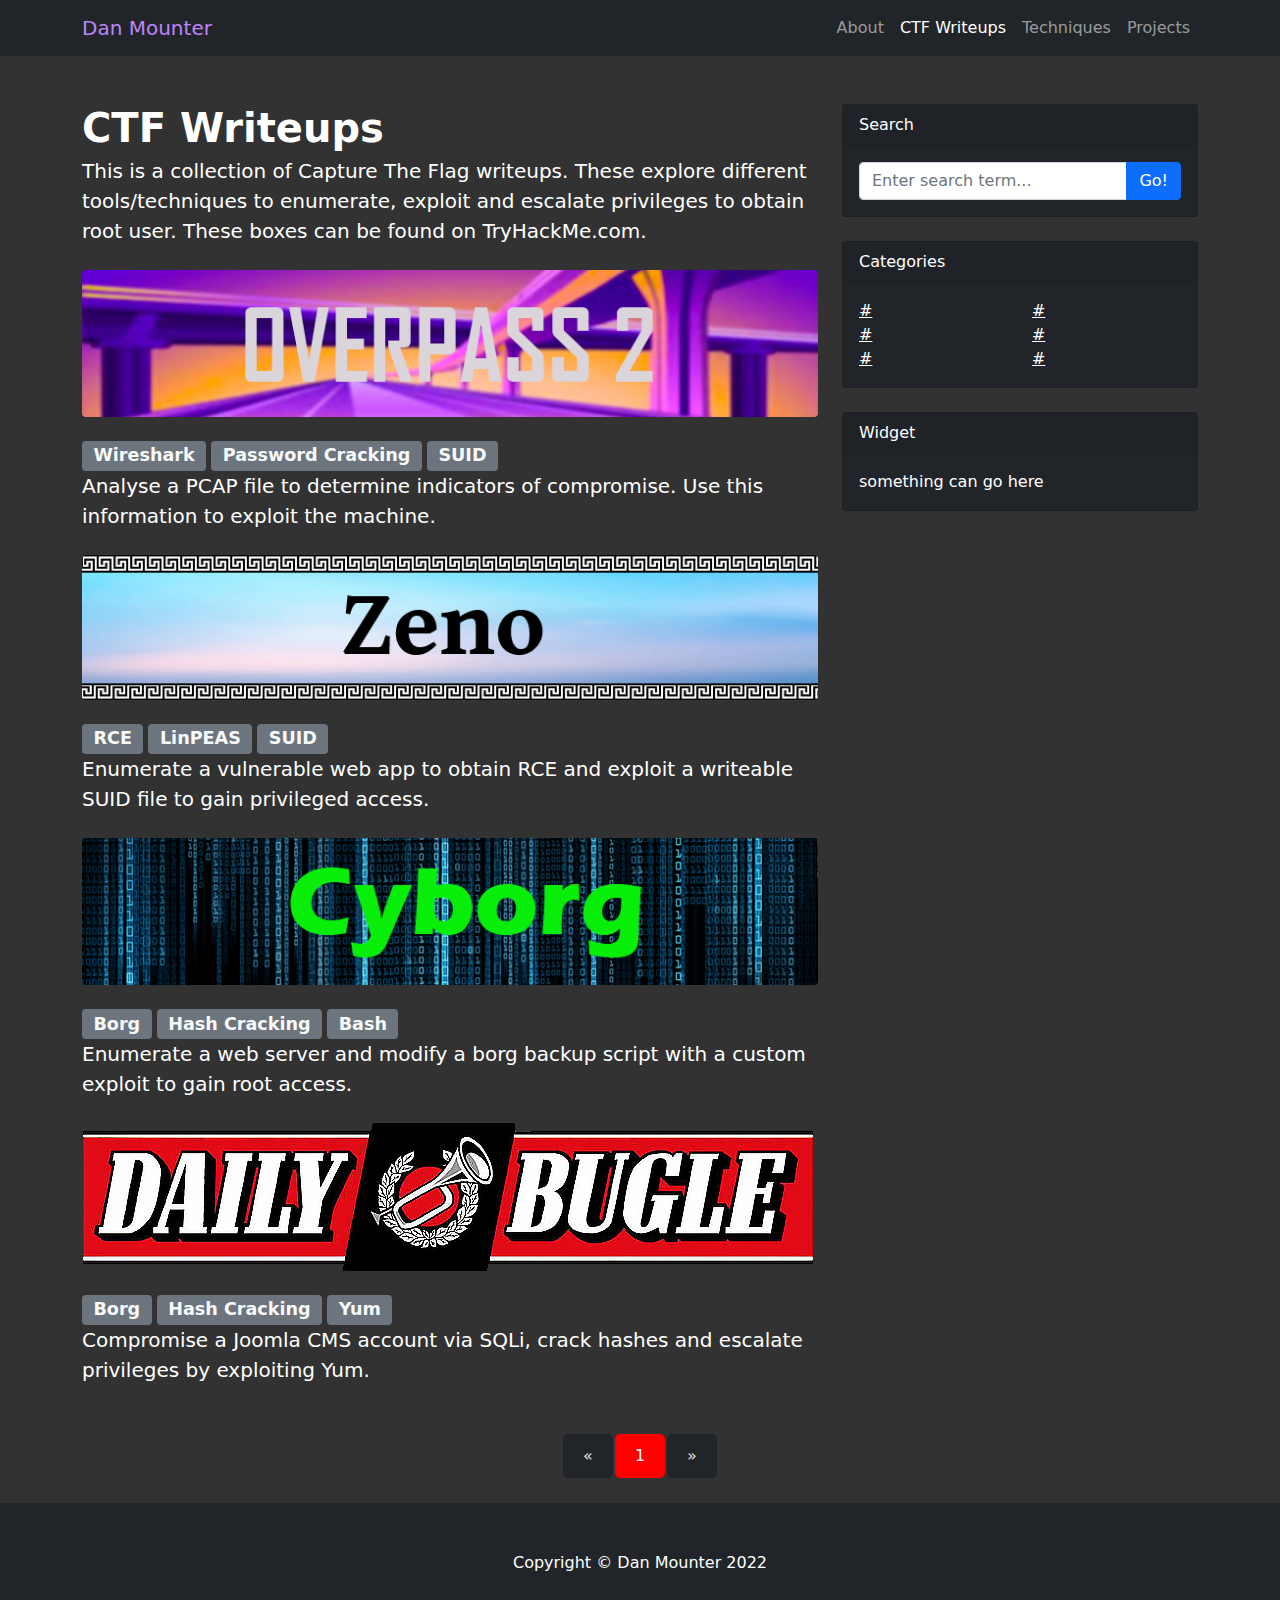
==== index.html @ 9b937cbf "version 0.7.3" ====
<!DOCTYPE html>
<html lang="en">
    <head>
        <meta charset="utf-8" />
        <meta name="viewport" content="width=device-width, initial-scale=1, shrink-to-fit=no" />
        <meta name="description" content="" />
        <meta name="author" content="" />
        <title>Dan Mounter</title>
        <!-- Favicon-->
        <link rel="icon" type="image/x-icon" href="/assets/images/favicon.png" />
        <!-- Core theme CSS (includes Bootstrap)-->
        <link href="css/styles.css" rel="stylesheet" />
    </head>
    <body>
        <!-- Responsive navbar-->
        <nav class="navbar navbar-expand-lg navbar-dark bg-dark">
            <div class="container">
                <a class="navbar-brand" href="/index.html" style="color: #BB86FC"> Dan Mounter</a>
                <button class="navbar-toggler" type="button" data-bs-toggle="collapse" data-bs-target="#navbarSupportedContent" aria-controls="navbarSupportedContent" aria-expanded="false" aria-label="Toggle navigation"><span class="navbar-toggler-icon"></span></button>
                <div class="collapse navbar-collapse" id="navbarSupportedContent">
                    <ul class="navbar-nav ms-auto mb-2 mb-lg-0">
                        <li class="nav-item"><a class="nav-link" href="about.html">About</a></li>
                        <li class="nav-item"><a class="nav-link active" aria-current="page" href="index.html">CTF Writeups</a></li>
                        <li class="nav-item"><a class="nav-link" href="#!">Techniques</a></li>
                        <li class="nav-item"><a class="nav-link" href="/projects.html">Projects</a></li>
                    </ul>
                </div>
            </div>
        </nav>
        <!-- Page content-->
        <div class="container mt-5">
            <div class="row">
                <div class="col-lg-8">
                    <!-- Post content-->
                    <article>
                        <!-- Post header-->
                        <header class="mb-4">
                            <!-- Post title-->
                            <h1 class="fw-bolder mb-1" style="color: white">CTF Writeups</h1>
                            <p class="fs-5 mb-4" style="color: white">This is a collection of Capture The Flag writeups. These explore different tools/techniques to enumerate, exploit and escalate privileges to obtain root user. These boxes can be found on TryHackMe.com.</p>

                        </header>

                        <!-- Post content-->
                        <section class="mb-5" style="color: white">


                        <!-- writeup-->
                      <a href="#">
                        <figure class="mb-4"><img class="img-fluid rounded" src="/assets/images/Banners/overpass2.png" href='#' alt="..." /></figure>
                            <!-- Post categories-->
                            <a class="badge bg-secondary text-decoration-none link-light" href="#!">Wireshark</a>
                            <a class="badge bg-secondary text-decoration-none link-light" href="#!">Password Cracking</a>
                            <a class="badge bg-secondary text-decoration-none link-light" href="#!">SUID</a>
                            <!-- short description-->
                            <p class="fs-5 mb-4">Analyse a PCAP file to determine indicators of compromise. Use this information to exploit the machine.</p></a>

                        <!-- writeup-->
                        <a href="/writeups/zeno.html">
                        <figure class="mb-4"><img class="img-fluid rounded" src="/assets/images/Banners/Zeno.png" alt="..." /></figure>
                            <!-- Post categories-->
                            <a class="badge bg-secondary text-decoration-none link-light" href="#!">RCE</a>
                            <a class="badge bg-secondary text-decoration-none link-light" href="#!">LinPEAS</a>
                            <a class="badge bg-secondary text-decoration-none link-light" href="#!">SUID</a>
                            <!-- short description-->
                            <p class="fs-5 mb-4">Enumerate a vulnerable web app to obtain RCE and exploit a writeable SUID file to gain privileged access.</p></a>

                        <!-- writeup-->
                        <a href="#">
                        <figure class="mb-4"><img class="img-fluid rounded" src="/assets/images/Banners/cyborg.png" alt="..." /></figure>
                            <!-- Post categories-->
                            <a class="badge bg-secondary text-decoration-none link-light" href="#!">Borg</a>
                            <a class="badge bg-secondary text-decoration-none link-light" href="#!">Hash Cracking</a>
                            <a class="badge bg-secondary text-decoration-none link-light" href="#!">Bash</a>
                            <!-- short description-->
                            <p class="fs-5 mb-4">Enumerate a web server and modify a borg backup script with a custom exploit to gain root access.</p></a>

                        <!-- writeup-->
                        <a href="/writeups/dailybugle.html">
                        <figure class="mb-4"><img class="img-fluid rounded" src="/assets/images/Banners/daily%20bugle.png" alt="..." /></figure>
                            <!-- Post categories-->
                            <a class="badge bg-secondary text-decoration-none link-light" href="#!">Borg</a>
                            <a class="badge bg-secondary text-decoration-none link-light" href="#!">Hash Cracking</a>
                            <a class="badge bg-secondary text-decoration-none link-light" href="#!">Yum</a>
                            <!-- short description-->
                            <p class="fs-5 mb-4">Compromise a Joomla CMS account via SQLi, crack hashes and escalate privileges by exploiting Yum.</p></a>



                        </section>
                    </article>

                </div>
                <!-- Side widgets-->
                <div class="col-lg-4">
                    <!-- Search widget-->
                    <div class="card mb-4" style="background-color: #212529">
                        <div class="card-header" style="color: white">Search</div>
                        <div class="card-body">
                            <div class="input-group">
                                <input class="form-control" type="text" placeholder="Enter search term..." aria-label="Enter search term..." aria-describedby="button-search" />
                                <button class="btn btn-primary" id="button-search" type="button">Go!</button>
                            </div>
                        </div>
                    </div>
                    <!-- Categories widget-->
                    <div class="card mb-4" style="background-color: #212529">
                        <div class="card-header" style="color: white">Categories</div>
                        <div class="card-body">
                            <div class="row">
                                <div class="col-sm-6">
                                    <ul class="list-unstyled mb-0">
                                        <li><a href="#!">#</a></li>
                                        <li><a href="#!">#</a></li>
                                        <li><a href="#!">#</a></li>
                                    </ul>
                                </div>
                                <div class="col-sm-6" style="background-color: #212529">
                                    <ul class="list-unstyled mb-0">
                                        <li><a href="#!">#</a></li>
                                        <li><a href="#!">#</a></li>
                                        <li><a href="#!">#</a></li>
                                    </ul>
                                </div>
                            </div>
                        </div>
                    </div>
                    <!-- Side widget-->
                    <div class="card mb-4" style="background-color: #212529">
                        <div class="card-header" style="color: white">Widget</div>
                        <div class="card-body" style="color: white">something can go here</div>
                    </div>
                </div>
            </div>
        </div>
            <div class="col-lg-12" >
        <!-- paignation -->
        <ul class="pagination pagination-lg">
          <li><a href="index.html">«</a></li>
          <li><a class="active" href="index.html">1</a></li>
          <!-- <li><a href="#">2</a></li>
          <li><a href="#">3</a></li>
          <li><a href="#">4</a></li>
            <li><a href="#">5</a></li>
            <li><a href="#">6</a></li> -->
          <li><a href="#">»</a></li>
        </ul>
      </div> <br>
        <!-- Footer-->
        <footer class="py-5 bg-dark">
            <div class="container"><p class="m-0 text-center text-white">Copyright &copy; Dan Mounter 2022</p></div>
        </footer>
        <!-- Bootstrap core JS-->
        <script src="https://cdn.jsdelivr.net/npm/bootstrap@5.1.3/dist/js/bootstrap.bundle.min.js"></script>
        <!-- Core theme JS-->
        <script src="js/scripts.js"></script>
    </body>
</html>
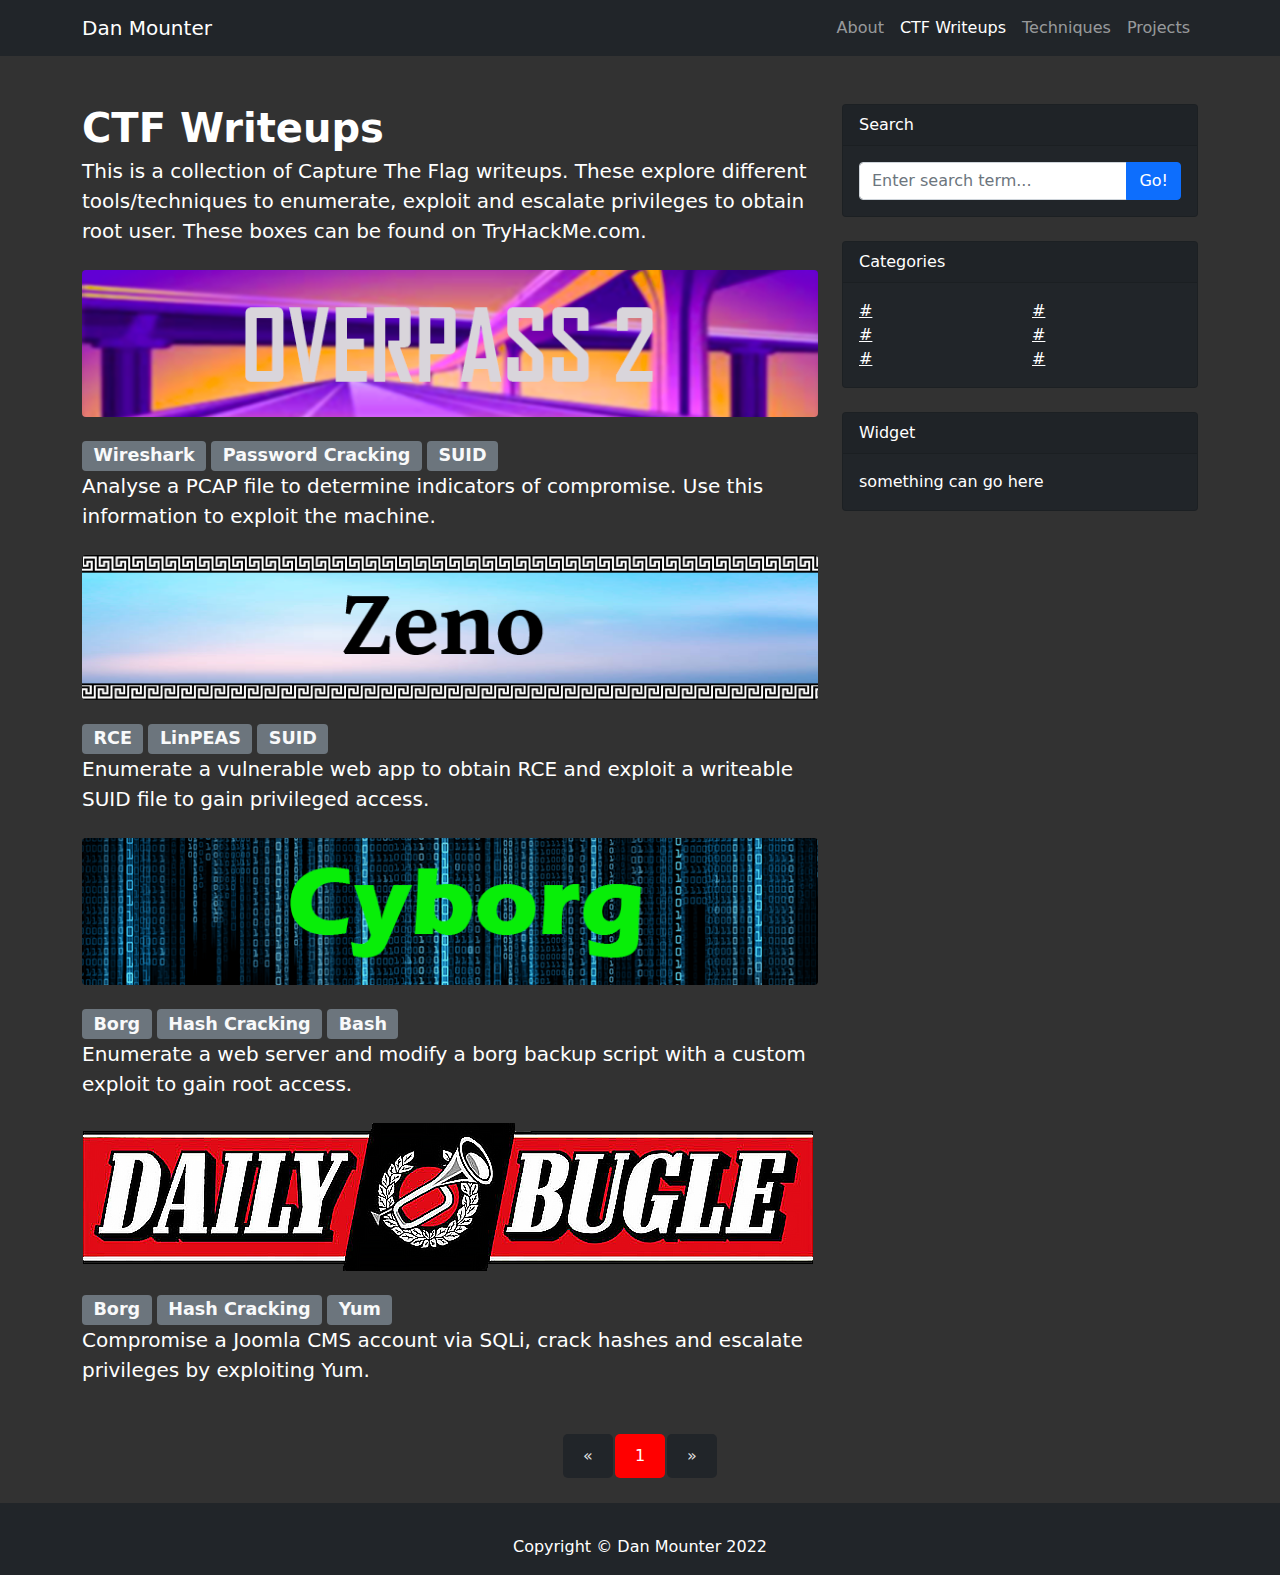
==== commit bd3dcbb1: "version 0.8" ====
--- a/index.html
+++ b/index.html
@@ -15,7 +15,7 @@
         <!-- Responsive navbar-->
         <nav class="navbar navbar-expand-lg navbar-dark bg-dark">
             <div class="container">
-                <a class="navbar-brand" href="/index.html" style="color: #BB86FC"> Dan Mounter</a>
+                <a class="navbar-brand" href="/index.html"> Dan Mounter</a>
                 <button class="navbar-toggler" type="button" data-bs-toggle="collapse" data-bs-target="#navbarSupportedContent" aria-controls="navbarSupportedContent" aria-expanded="false" aria-label="Toggle navigation"><span class="navbar-toggler-icon"></span></button>
                 <div class="collapse navbar-collapse" id="navbarSupportedContent">
                     <ul class="navbar-nav ms-auto mb-2 mb-lg-0">
@@ -46,7 +46,7 @@
 
 
                         <!-- writeup-->
-                      <a href="#">
+                      <a href="/writeups/overpass2.html">
                         <figure class="mb-4"><img class="img-fluid rounded" src="/assets/images/Banners/overpass2.png" href='#' alt="..." /></figure>
                             <!-- Post categories-->
                             <a class="badge bg-secondary text-decoration-none link-light" href="#!">Wireshark</a>
@@ -147,7 +147,7 @@
         </ul>
       </div> <br>
         <!-- Footer-->
-        <footer class="py-5 bg-dark">
+        <footer class="py-5 bg-dark static-bottom">
             <div class="container"><p class="m-0 text-center text-white">Copyright &copy; Dan Mounter 2022</p></div>
         </footer>
         <!-- Bootstrap core JS-->
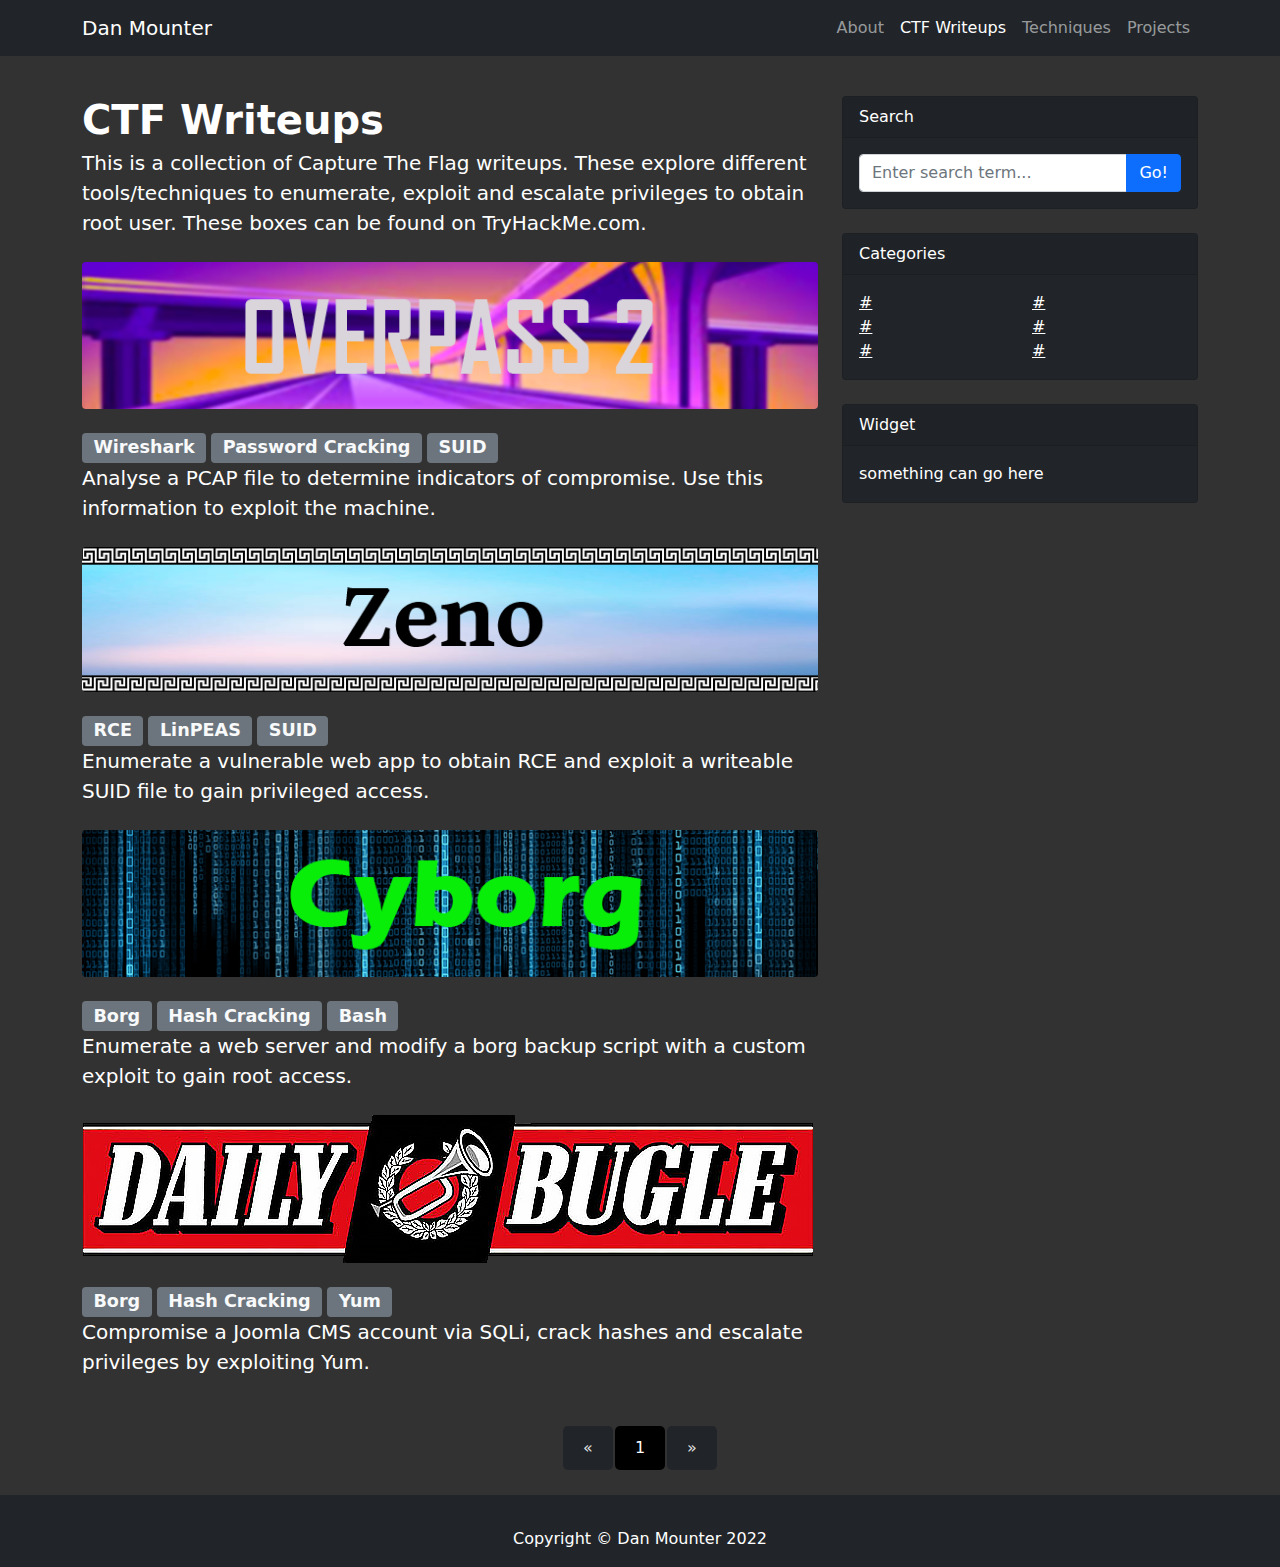
==== commit 973b1c9c: "version 0.8.1" ====
--- a/index.html
+++ b/index.html
@@ -13,7 +13,7 @@
     </head>
     <body>
         <!-- Responsive navbar-->
-        <nav class="navbar navbar-expand-lg navbar-dark bg-dark">
+        <nav class="navbar navbar-expand-lg navbar-dark bg-dark fixed-top">
             <div class="container">
                 <a class="navbar-brand" href="/index.html"> Dan Mounter</a>
                 <button class="navbar-toggler" type="button" data-bs-toggle="collapse" data-bs-target="#navbarSupportedContent" aria-controls="navbarSupportedContent" aria-expanded="false" aria-label="Toggle navigation"><span class="navbar-toggler-icon"></span></button>
@@ -33,6 +33,8 @@
                 <div class="col-lg-8">
                     <!-- Post content-->
                     <article>
+                      <br>
+                      <br>
                         <!-- Post header-->
                         <header class="mb-4">
                             <!-- Post title-->
@@ -66,7 +68,7 @@
                             <p class="fs-5 mb-4">Enumerate a vulnerable web app to obtain RCE and exploit a writeable SUID file to gain privileged access.</p></a>
 
                         <!-- writeup-->
-                        <a href="#">
+                        <a href="/writeups/cyborg.html">
                         <figure class="mb-4"><img class="img-fluid rounded" src="/assets/images/Banners/cyborg.png" alt="..." /></figure>
                             <!-- Post categories-->
                             <a class="badge bg-secondary text-decoration-none link-light" href="#!">Borg</a>
@@ -93,6 +95,8 @@
                 </div>
                 <!-- Side widgets-->
                 <div class="col-lg-4">
+                  <br>
+                  <br>
                     <!-- Search widget-->
                     <div class="card mb-4" style="background-color: #212529">
                         <div class="card-header" style="color: white">Search</div>
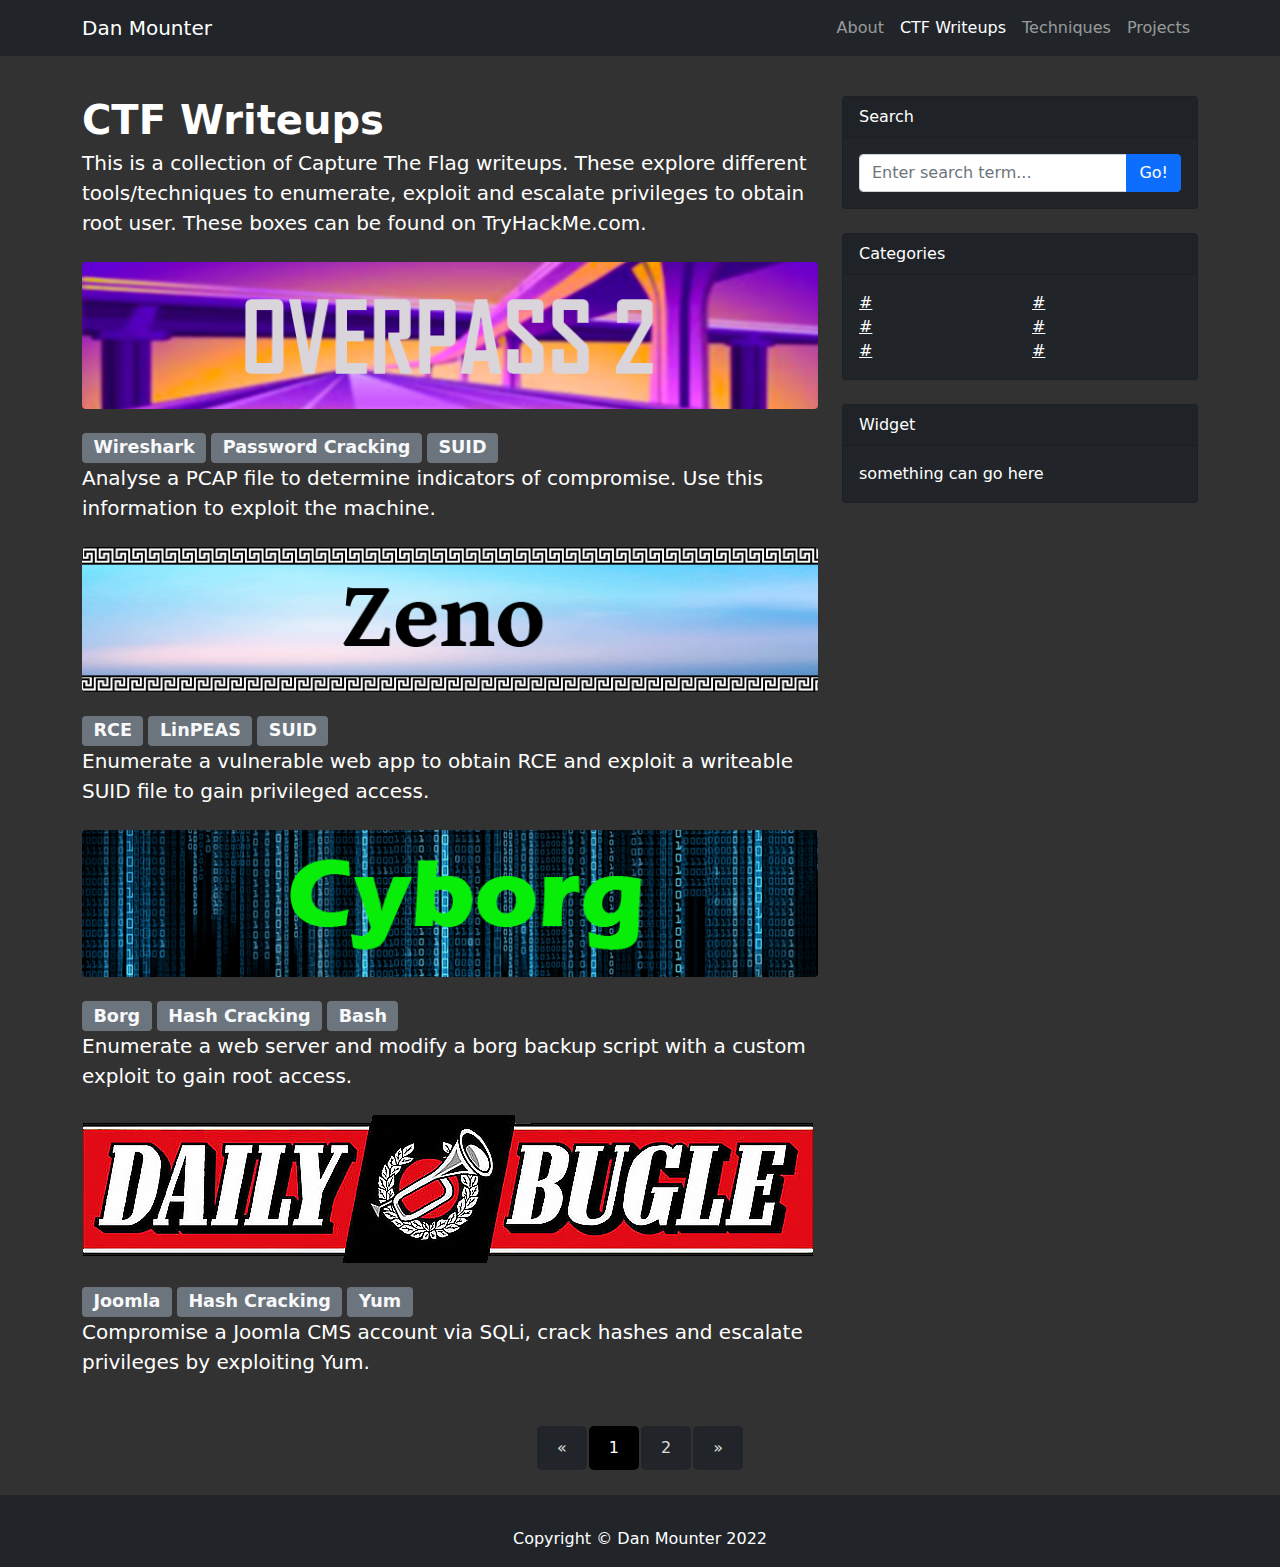
==== commit 6b310434: "version 1.1" ====
--- a/index.html
+++ b/index.html
@@ -21,7 +21,7 @@
                     <ul class="navbar-nav ms-auto mb-2 mb-lg-0">
                         <li class="nav-item"><a class="nav-link" href="about.html">About</a></li>
                         <li class="nav-item"><a class="nav-link active" aria-current="page" href="index.html">CTF Writeups</a></li>
-                        <li class="nav-item"><a class="nav-link" href="#!">Techniques</a></li>
+                        <li class="nav-item"><a class="nav-link" href="/techniques.html">Techniques</a></li>
                         <li class="nav-item"><a class="nav-link" href="/projects.html">Projects</a></li>
                     </ul>
                 </div>
@@ -51,9 +51,9 @@
                       <a href="/writeups/overpass2.html">
                         <figure class="mb-4"><img class="img-fluid rounded" src="/assets/images/Banners/overpass2.png" href='#' alt="..." /></figure>
                             <!-- Post categories-->
-                            <a class="badge bg-secondary text-decoration-none link-light" href="#!">Wireshark</a>
-                            <a class="badge bg-secondary text-decoration-none link-light" href="#!">Password Cracking</a>
-                            <a class="badge bg-secondary text-decoration-none link-light" href="#!">SUID</a>
+                            <a class="badge bg-secondary text-decoration-none link-light">Wireshark</a>
+                            <a class="badge bg-secondary text-decoration-none link-light">Password Cracking</a>
+                            <a class="badge bg-secondary text-decoration-none link-light">SUID</a>
                             <!-- short description-->
                             <p class="fs-5 mb-4">Analyse a PCAP file to determine indicators of compromise. Use this information to exploit the machine.</p></a>
 
@@ -61,9 +61,9 @@
                         <a href="/writeups/zeno.html">
                         <figure class="mb-4"><img class="img-fluid rounded" src="/assets/images/Banners/Zeno.png" alt="..." /></figure>
                             <!-- Post categories-->
-                            <a class="badge bg-secondary text-decoration-none link-light" href="#!">RCE</a>
-                            <a class="badge bg-secondary text-decoration-none link-light" href="#!">LinPEAS</a>
-                            <a class="badge bg-secondary text-decoration-none link-light" href="#!">SUID</a>
+                            <a class="badge bg-secondary text-decoration-none link-light">RCE</a>
+                            <a class="badge bg-secondary text-decoration-none link-light">LinPEAS</a>
+                            <a class="badge bg-secondary text-decoration-none link-light">SUID</a>
                             <!-- short description-->
                             <p class="fs-5 mb-4">Enumerate a vulnerable web app to obtain RCE and exploit a writeable SUID file to gain privileged access.</p></a>
 
@@ -71,9 +71,9 @@
                         <a href="/writeups/cyborg.html">
                         <figure class="mb-4"><img class="img-fluid rounded" src="/assets/images/Banners/cyborg.png" alt="..." /></figure>
                             <!-- Post categories-->
-                            <a class="badge bg-secondary text-decoration-none link-light" href="#!">Borg</a>
-                            <a class="badge bg-secondary text-decoration-none link-light" href="#!">Hash Cracking</a>
-                            <a class="badge bg-secondary text-decoration-none link-light" href="#!">Bash</a>
+                            <a class="badge bg-secondary text-decoration-none link-light">Borg</a>
+                            <a class="badge bg-secondary text-decoration-none link-light">Hash Cracking</a>
+                            <a class="badge bg-secondary text-decoration-none link-light">Bash</a>
                             <!-- short description-->
                             <p class="fs-5 mb-4">Enumerate a web server and modify a borg backup script with a custom exploit to gain root access.</p></a>
 
@@ -81,9 +81,9 @@
                         <a href="/writeups/dailybugle.html">
                         <figure class="mb-4"><img class="img-fluid rounded" src="/assets/images/Banners/daily%20bugle.png" alt="..." /></figure>
                             <!-- Post categories-->
-                            <a class="badge bg-secondary text-decoration-none link-light" href="#!">Borg</a>
-                            <a class="badge bg-secondary text-decoration-none link-light" href="#!">Hash Cracking</a>
-                            <a class="badge bg-secondary text-decoration-none link-light" href="#!">Yum</a>
+                            <a class="badge bg-secondary text-decoration-none link-light">Joomla</a>
+                            <a class="badge bg-secondary text-decoration-none link-light">Hash Cracking</a>
+                            <a class="badge bg-secondary text-decoration-none link-light">Yum</a>
                             <!-- short description-->
                             <p class="fs-5 mb-4">Compromise a Joomla CMS account via SQLi, crack hashes and escalate privileges by exploiting Yum.</p></a>
 
@@ -133,6 +133,9 @@
                     <div class="card mb-4" style="background-color: #212529">
                         <div class="card-header" style="color: white">Widget</div>
                         <div class="card-body" style="color: white">something can go here</div>
+
+
+
                     </div>
                 </div>
             </div>
@@ -142,8 +145,8 @@
         <ul class="pagination pagination-lg">
           <li><a href="index.html">«</a></li>
           <li><a class="active" href="index.html">1</a></li>
-          <!-- <li><a href="#">2</a></li>
-          <li><a href="#">3</a></li>
+          <li><a href="index2.html">2</a></li>
+          <!--<li><a href="#">3</a></li>
           <li><a href="#">4</a></li>
             <li><a href="#">5</a></li>
             <li><a href="#">6</a></li> -->
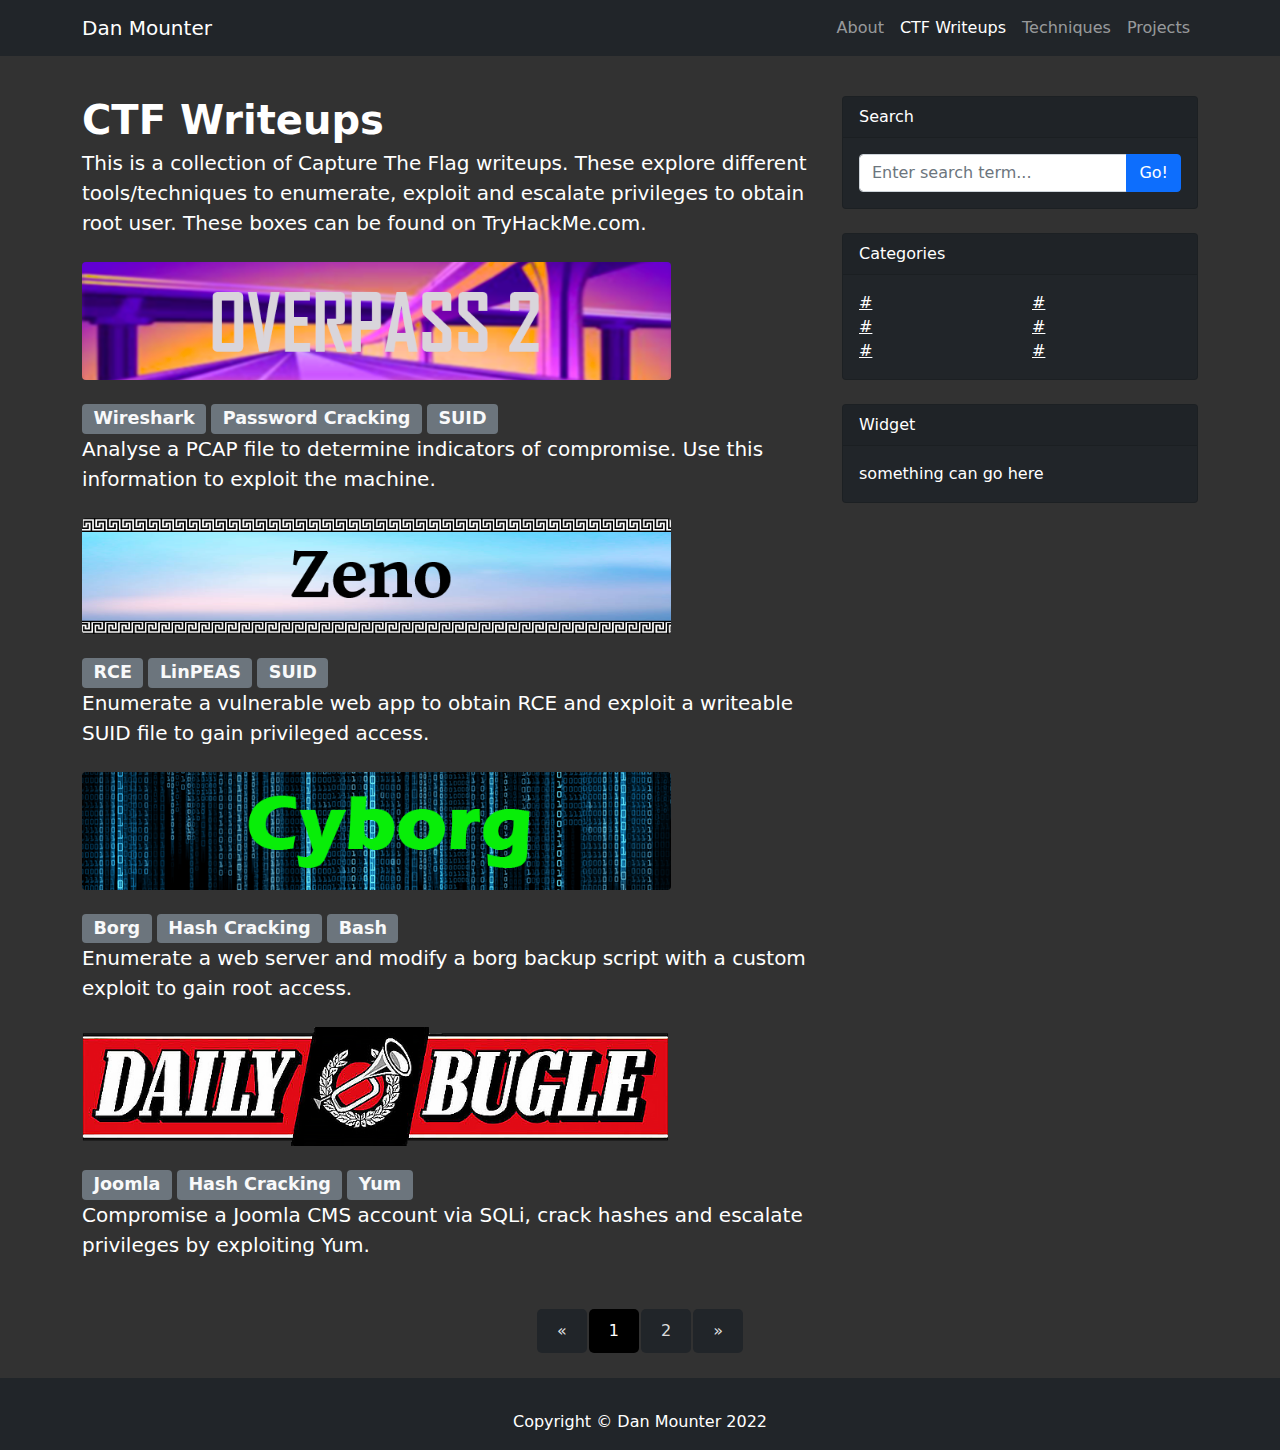
==== commit b75d14ed: "version 1.1" ====
--- a/index.html
+++ b/index.html
@@ -48,8 +48,8 @@
 
 
                         <!-- writeup-->
-                      <a href="/writeups/overpass2.html">
-                        <figure class="mb-4"><img class="img-fluid rounded" src="/assets/images/Banners/overpass2.png" href='#' alt="..." /></figure>
+                        <a href="/writeups/zeno.html">
+                        <figure class="mb-4"><img class="img-fluid rounded" src="/assets/images/Banners/overpass2.png" alt="..." /></figure>
                             <!-- Post categories-->
                             <a class="badge bg-secondary text-decoration-none link-light">Wireshark</a>
                             <a class="badge bg-secondary text-decoration-none link-light">Password Cracking</a>
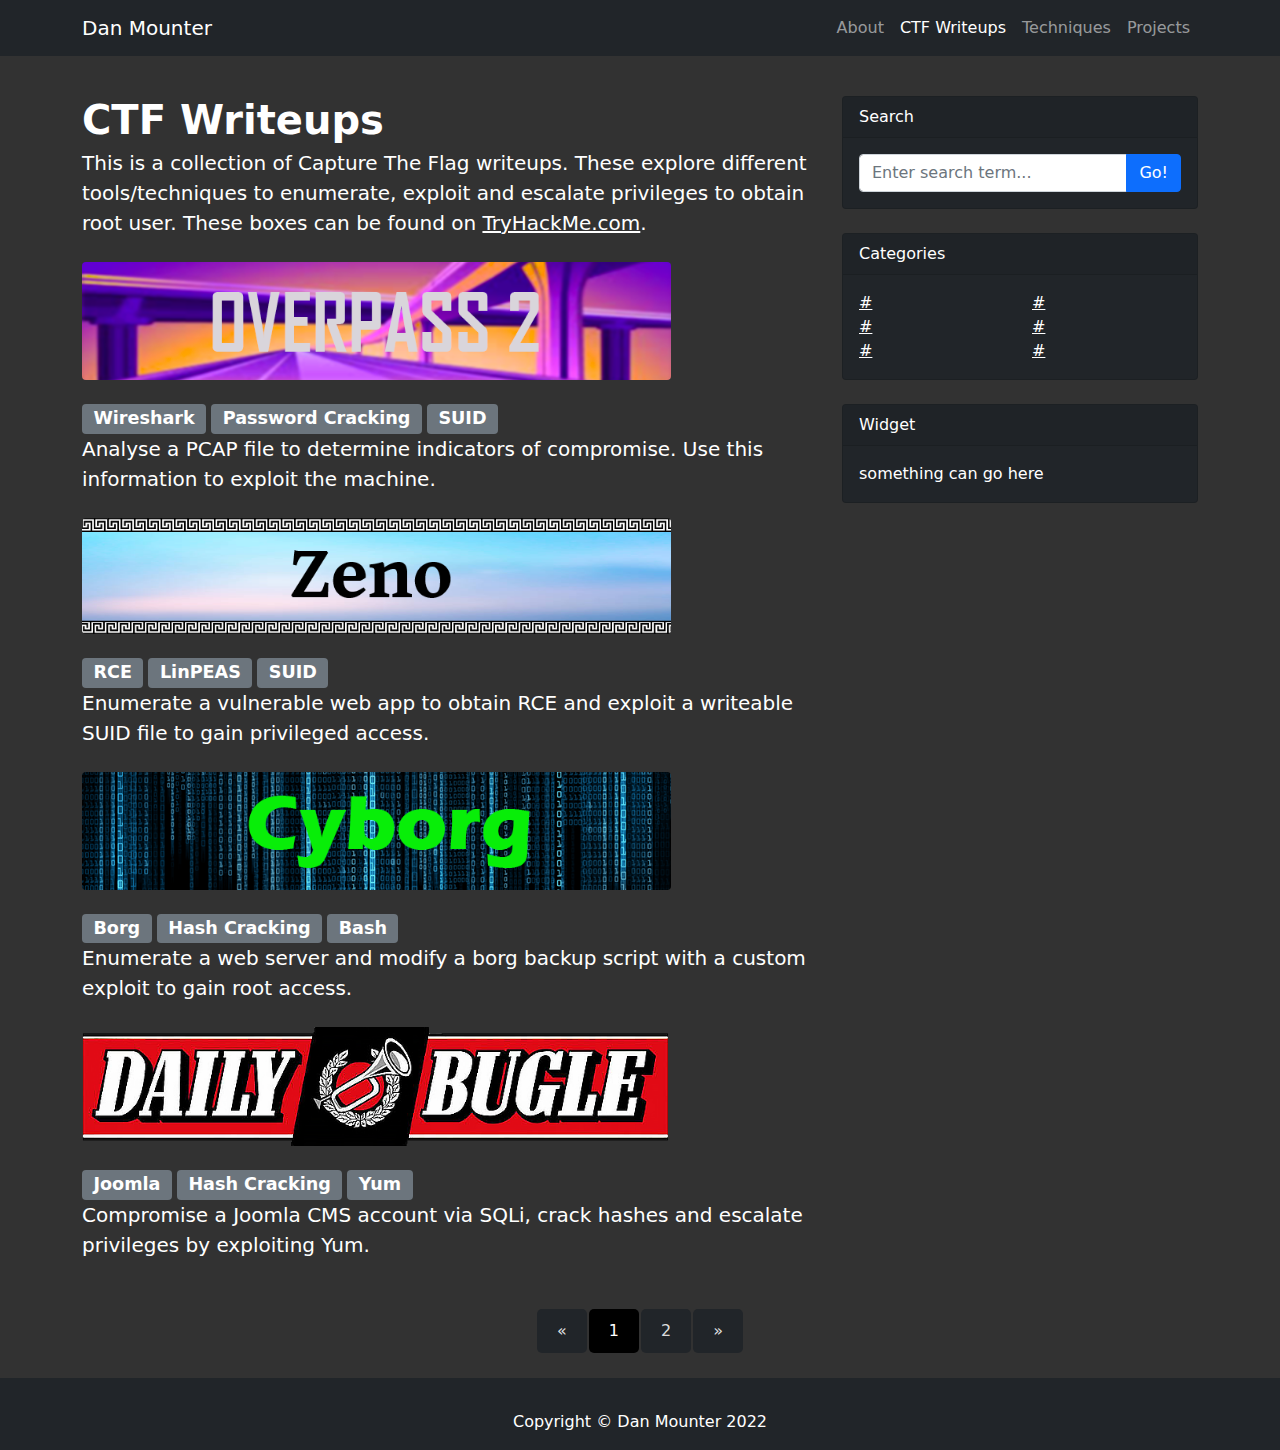
==== commit acf1e8be: "version 1.2" ====
--- a/index.html
+++ b/index.html
@@ -39,7 +39,7 @@
                         <header class="mb-4">
                             <!-- Post title-->
                             <h1 class="fw-bolder mb-1" style="color: white">CTF Writeups</h1>
-                            <p class="fs-5 mb-4" style="color: white">This is a collection of Capture The Flag writeups. These explore different tools/techniques to enumerate, exploit and escalate privileges to obtain root user. These boxes can be found on TryHackMe.com.</p>
+                            <p class="fs-5 mb-4" style="color: white">This is a collection of Capture The Flag writeups. These explore different tools/techniques to enumerate, exploit and escalate privileges to obtain root user. These boxes can be found on <a href="https://tryhackme.com/" target="_blank">TryHackMe.com</a>.</p>
 
                         </header>
 
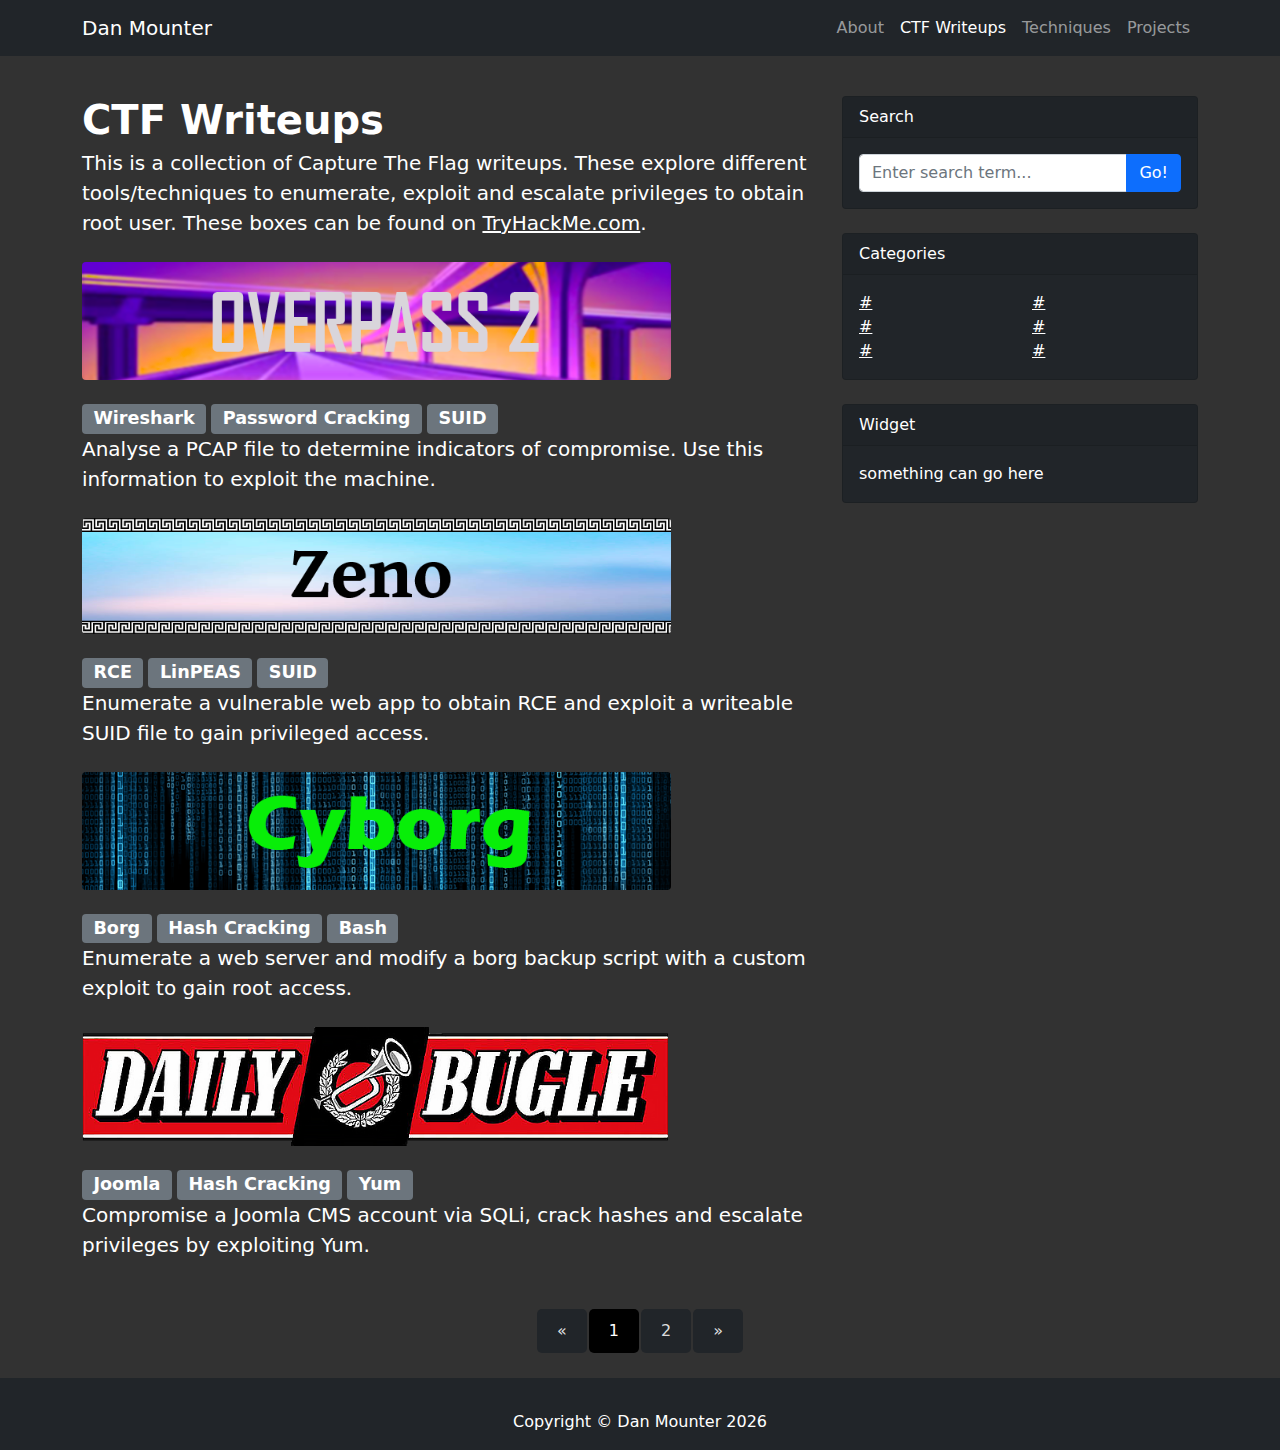
==== commit 1e61d8b6: "footer update" ====
--- a/index.html
+++ b/index.html
@@ -1,165 +1,160 @@
 <!DOCTYPE html>
 <html lang="en">
-    <head>
-        <meta charset="utf-8" />
-        <meta name="viewport" content="width=device-width, initial-scale=1, shrink-to-fit=no" />
-        <meta name="description" content="" />
-        <meta name="author" content="" />
-        <title>Dan Mounter</title>
-        <!-- Favicon-->
-        <link rel="icon" type="image/x-icon" href="/assets/images/favicon.png" />
-        <!-- Core theme CSS (includes Bootstrap)-->
-        <link href="css/styles.css" rel="stylesheet" />
-    </head>
-    <body>
-        <!-- Responsive navbar-->
-        <nav class="navbar navbar-expand-lg navbar-dark bg-dark fixed-top">
-            <div class="container">
-                <a class="navbar-brand" href="/index.html"> Dan Mounter</a>
-                <button class="navbar-toggler" type="button" data-bs-toggle="collapse" data-bs-target="#navbarSupportedContent" aria-controls="navbarSupportedContent" aria-expanded="false" aria-label="Toggle navigation"><span class="navbar-toggler-icon"></span></button>
-                <div class="collapse navbar-collapse" id="navbarSupportedContent">
-                    <ul class="navbar-nav ms-auto mb-2 mb-lg-0">
-                        <li class="nav-item"><a class="nav-link" href="about.html">About</a></li>
-                        <li class="nav-item"><a class="nav-link active" aria-current="page" href="index.html">CTF Writeups</a></li>
-                        <li class="nav-item"><a class="nav-link" href="/techniques.html">Techniques</a></li>
-                        <li class="nav-item"><a class="nav-link" href="/projects.html">Projects</a></li>
-                    </ul>
-                </div>
+   <head>
+      <meta charset="utf-8" />
+      <meta name="viewport" content="width=device-width, initial-scale=1, shrink-to-fit=no" />
+      <meta name="description" content="" />
+      <meta name="author" content="" />
+      <title>Dan Mounter</title>
+      <!-- Favicon-->
+      <link rel="icon" type="image/x-icon" href="/assets/images/favicon.png" />
+      <!-- Core theme CSS (includes Bootstrap)-->
+      <link href="css/styles.css" rel="stylesheet" />
+   </head>
+   <body>
+      <!-- Responsive navbar-->
+      <nav class="navbar navbar-expand-lg navbar-dark bg-dark fixed-top">
+         <div class="container">
+            <a class="navbar-brand" href="/index.html"> Dan Mounter</a>
+            <button class="navbar-toggler" type="button" data-bs-toggle="collapse" data-bs-target="#navbarSupportedContent" aria-controls="navbarSupportedContent" aria-expanded="false" aria-label="Toggle navigation"><span class="navbar-toggler-icon"></span></button>
+            <div class="collapse navbar-collapse" id="navbarSupportedContent">
+               <ul class="navbar-nav ms-auto mb-2 mb-lg-0">
+                  <li class="nav-item"><a class="nav-link" href="about.html">About</a></li>
+                  <li class="nav-item"><a class="nav-link active" aria-current="page" href="index.html">CTF Writeups</a></li>
+                  <li class="nav-item"><a class="nav-link" href="/techniques.html">Techniques</a></li>
+                  <li class="nav-item"><a class="nav-link" href="/projects.html">Projects</a></li>
+               </ul>
             </div>
-        </nav>
-        <!-- Page content-->
-        <div class="container mt-5">
-            <div class="row">
-                <div class="col-lg-8">
-                    <!-- Post content-->
-                    <article>
-                      <br>
-                      <br>
-                        <!-- Post header-->
-                        <header class="mb-4">
-                            <!-- Post title-->
-                            <h1 class="fw-bolder mb-1" style="color: white">CTF Writeups</h1>
-                            <p class="fs-5 mb-4" style="color: white">This is a collection of Capture The Flag writeups. These explore different tools/techniques to enumerate, exploit and escalate privileges to obtain root user. These boxes can be found on <a href="https://tryhackme.com/" target="_blank">TryHackMe.com</a>.</p>
-
-                        </header>
-
-                        <!-- Post content-->
-                        <section class="mb-5" style="color: white">
-
-
-                        <!-- writeup-->
-                        <a href="/writeups/zeno.html">
-                        <figure class="mb-4"><img class="img-fluid rounded" src="/assets/images/Banners/overpass2.png" alt="..." /></figure>
-                            <!-- Post categories-->
-                            <a class="badge bg-secondary text-decoration-none link-light">Wireshark</a>
-                            <a class="badge bg-secondary text-decoration-none link-light">Password Cracking</a>
-                            <a class="badge bg-secondary text-decoration-none link-light">SUID</a>
-                            <!-- short description-->
-                            <p class="fs-5 mb-4">Analyse a PCAP file to determine indicators of compromise. Use this information to exploit the machine.</p></a>
-
-                        <!-- writeup-->
-                        <a href="/writeups/zeno.html">
-                        <figure class="mb-4"><img class="img-fluid rounded" src="/assets/images/Banners/Zeno.png" alt="..." /></figure>
-                            <!-- Post categories-->
-                            <a class="badge bg-secondary text-decoration-none link-light">RCE</a>
-                            <a class="badge bg-secondary text-decoration-none link-light">LinPEAS</a>
-                            <a class="badge bg-secondary text-decoration-none link-light">SUID</a>
-                            <!-- short description-->
-                            <p class="fs-5 mb-4">Enumerate a vulnerable web app to obtain RCE and exploit a writeable SUID file to gain privileged access.</p></a>
-
-                        <!-- writeup-->
-                        <a href="/writeups/cyborg.html">
-                        <figure class="mb-4"><img class="img-fluid rounded" src="/assets/images/Banners/cyborg.png" alt="..." /></figure>
-                            <!-- Post categories-->
-                            <a class="badge bg-secondary text-decoration-none link-light">Borg</a>
-                            <a class="badge bg-secondary text-decoration-none link-light">Hash Cracking</a>
-                            <a class="badge bg-secondary text-decoration-none link-light">Bash</a>
-                            <!-- short description-->
-                            <p class="fs-5 mb-4">Enumerate a web server and modify a borg backup script with a custom exploit to gain root access.</p></a>
-
-                        <!-- writeup-->
-                        <a href="/writeups/dailybugle.html">
-                        <figure class="mb-4"><img class="img-fluid rounded" src="/assets/images/Banners/daily%20bugle.png" alt="..." /></figure>
-                            <!-- Post categories-->
-                            <a class="badge bg-secondary text-decoration-none link-light">Joomla</a>
-                            <a class="badge bg-secondary text-decoration-none link-light">Hash Cracking</a>
-                            <a class="badge bg-secondary text-decoration-none link-light">Yum</a>
-                            <!-- short description-->
-                            <p class="fs-5 mb-4">Compromise a Joomla CMS account via SQLi, crack hashes and escalate privileges by exploiting Yum.</p></a>
-
-
-
-                        </section>
-                    </article>
-
-                </div>
-                <!-- Side widgets-->
-                <div class="col-lg-4">
+         </div>
+      </nav>
+      <!-- Page content-->
+      <div class="container mt-5">
+         <div class="row">
+            <div class="col-lg-8">
+               <!-- Post content-->
+               <article>
                   <br>
                   <br>
-                    <!-- Search widget-->
-                    <div class="card mb-4" style="background-color: #212529">
-                        <div class="card-header" style="color: white">Search</div>
-                        <div class="card-body">
-                            <div class="input-group">
-                                <input class="form-control" type="text" placeholder="Enter search term..." aria-label="Enter search term..." aria-describedby="button-search" />
-                                <button class="btn btn-primary" id="button-search" type="button">Go!</button>
-                            </div>
+                  <!-- Post header-->
+                  <header class="mb-4">
+                     <!-- Post title-->
+                     <h1 class="fw-bolder mb-1" style="color: white">CTF Writeups</h1>
+                     <p class="fs-5 mb-4" style="color: white">This is a collection of Capture The Flag writeups. These explore different tools/techniques to enumerate, exploit and escalate privileges to obtain root user. These boxes can be found on <a href="https://tryhackme.com/" target="_blank">TryHackMe.com</a>.</p>
+                  </header>
+                  <!-- Post content-->
+                  <section class="mb-5" style="color: white">
+                     <!-- writeup-->
+                     <a href="/writeups/zeno.html">
+                        <figure class="mb-4"><img class="img-fluid rounded" src="/assets/images/Banners/overpass2.png" alt="..." /></figure>
+                        <!-- Post categories-->
+                     <a class="badge bg-secondary text-decoration-none link-light">Wireshark</a>
+                     <a class="badge bg-secondary text-decoration-none link-light">Password Cracking</a>
+                     <a class="badge bg-secondary text-decoration-none link-light">SUID</a>
+                     <!-- short description-->
+                     <p class="fs-5 mb-4">Analyse a PCAP file to determine indicators of compromise. Use this information to exploit the machine.</p>
+                     </a>
+                     <!-- writeup-->
+                     <a href="/writeups/zeno.html">
+                        <figure class="mb-4"><img class="img-fluid rounded" src="/assets/images/Banners/Zeno.png" alt="..." /></figure>
+                        <!-- Post categories-->
+                     <a class="badge bg-secondary text-decoration-none link-light">RCE</a>
+                     <a class="badge bg-secondary text-decoration-none link-light">LinPEAS</a>
+                     <a class="badge bg-secondary text-decoration-none link-light">SUID</a>
+                     <!-- short description-->
+                     <p class="fs-5 mb-4">Enumerate a vulnerable web app to obtain RCE and exploit a writeable SUID file to gain privileged access.</p>
+                     </a>
+                     <!-- writeup-->
+                     <a href="/writeups/cyborg.html">
+                        <figure class="mb-4"><img class="img-fluid rounded" src="/assets/images/Banners/cyborg.png" alt="..." /></figure>
+                        <!-- Post categories-->
+                     <a class="badge bg-secondary text-decoration-none link-light">Borg</a>
+                     <a class="badge bg-secondary text-decoration-none link-light">Hash Cracking</a>
+                     <a class="badge bg-secondary text-decoration-none link-light">Bash</a>
+                     <!-- short description-->
+                     <p class="fs-5 mb-4">Enumerate a web server and modify a borg backup script with a custom exploit to gain root access.</p>
+                     </a>
+                     <!-- writeup-->
+                     <a href="/writeups/dailybugle.html">
+                        <figure class="mb-4"><img class="img-fluid rounded" src="/assets/images/Banners/daily%20bugle.png" alt="..." /></figure>
+                        <!-- Post categories-->
+                     <a class="badge bg-secondary text-decoration-none link-light">Joomla</a>
+                     <a class="badge bg-secondary text-decoration-none link-light">Hash Cracking</a>
+                     <a class="badge bg-secondary text-decoration-none link-light">Yum</a>
+                     <!-- short description-->
+                     <p class="fs-5 mb-4">Compromise a Joomla CMS account via SQLi, crack hashes and escalate privileges by exploiting Yum.</p>
+                     </a>
+                  </section>
+               </article>
+            </div>
+            <!-- Side widgets-->
+            <div class="col-lg-4">
+               <br>
+               <br>
+               <!-- Search widget-->
+               <div class="card mb-4" style="background-color: #212529">
+                  <div class="card-header" style="color: white">Search</div>
+                  <div class="card-body">
+                     <div class="input-group">
+                        <input class="form-control" type="text" placeholder="Enter search term..." aria-label="Enter search term..." aria-describedby="button-search" />
+                        <button class="btn btn-primary" id="button-search" type="button">Go!</button>
+                     </div>
+                  </div>
+               </div>
+               <!-- Categories widget-->
+               <div class="card mb-4" style="background-color: #212529">
+                  <div class="card-header" style="color: white">Categories</div>
+                  <div class="card-body">
+                     <div class="row">
+                        <div class="col-sm-6">
+                           <ul class="list-unstyled mb-0">
+                              <li><a href="#!">#</a></li>
+                              <li><a href="#!">#</a></li>
+                              <li><a href="#!">#</a></li>
+                           </ul>
                         </div>
-                    </div>
-                    <!-- Categories widget-->
-                    <div class="card mb-4" style="background-color: #212529">
-                        <div class="card-header" style="color: white">Categories</div>
-                        <div class="card-body">
-                            <div class="row">
-                                <div class="col-sm-6">
-                                    <ul class="list-unstyled mb-0">
-                                        <li><a href="#!">#</a></li>
-                                        <li><a href="#!">#</a></li>
-                                        <li><a href="#!">#</a></li>
-                                    </ul>
-                                </div>
-                                <div class="col-sm-6" style="background-color: #212529">
-                                    <ul class="list-unstyled mb-0">
-                                        <li><a href="#!">#</a></li>
-                                        <li><a href="#!">#</a></li>
-                                        <li><a href="#!">#</a></li>
-                                    </ul>
-                                </div>
-                            </div>
+                        <div class="col-sm-6" style="background-color: #212529">
+                           <ul class="list-unstyled mb-0">
+                              <li><a href="#!">#</a></li>
+                              <li><a href="#!">#</a></li>
+                              <li><a href="#!">#</a></li>
+                           </ul>
                         </div>
-                    </div>
-                    <!-- Side widget-->
-                    <div class="card mb-4" style="background-color: #212529">
-                        <div class="card-header" style="color: white">Widget</div>
-                        <div class="card-body" style="color: white">something can go here</div>
-
-
-
-                    </div>
-                </div>
+                     </div>
+                  </div>
+               </div>
+               <!-- Side widget-->
+               <div class="card mb-4" style="background-color: #212529">
+                  <div class="card-header" style="color: white">Widget</div>
+                  <div class="card-body" style="color: white">something can go here</div>
+               </div>
             </div>
-        </div>
-            <div class="col-lg-12" >
-        <!-- paignation -->
-        <ul class="pagination pagination-lg">
-          <li><a href="index.html">«</a></li>
-          <li><a class="active" href="index.html">1</a></li>
-          <li><a href="index2.html">2</a></li>
-          <!--<li><a href="#">3</a></li>
-          <li><a href="#">4</a></li>
-            <li><a href="#">5</a></li>
-            <li><a href="#">6</a></li> -->
-          <li><a href="#">»</a></li>
-        </ul>
-      </div> <br>
-        <!-- Footer-->
-        <footer class="py-5 bg-dark static-bottom">
-            <div class="container"><p class="m-0 text-center text-white">Copyright &copy; Dan Mounter 2022</p></div>
-        </footer>
-        <!-- Bootstrap core JS-->
-        <script src="https://cdn.jsdelivr.net/npm/bootstrap@5.1.3/dist/js/bootstrap.bundle.min.js"></script>
-        <!-- Core theme JS-->
-        <script src="js/scripts.js"></script>
-    </body>
+         </div>
+      </div>
+      <div class="col-lg-12" >
+         <!-- paignation -->
+         <ul class="pagination pagination-lg">
+            <li><a href="index.html">«</a></li>
+            <li><a class="active" href="index.html">1</a></li>
+            <li><a href="index2.html">2</a></li>
+            <!--<li><a href="#">3</a></li>
+               <li><a href="#">4</a></li>
+                 <li><a href="#">5</a></li>
+                 <li><a href="#">6</a></li> -->
+            <li><a href="#">»</a></li>
+         </ul>
+      </div>
+      <br>
+      <!-- Footer-->
+      <footer class="py-5 bg-dark static-bottom">
+         <div class="container">
+            <p class="m-0 text-center text-white">
+               Copyright &copy; Dan Mounter <script>document.write(new Date().getFullYear())</script>
+            </p>
+         </div>
+      </footer>
+      <!-- Bootstrap core JS-->
+      <script src="https://cdn.jsdelivr.net/npm/bootstrap@5.1.3/dist/js/bootstrap.bundle.min.js"></script>
+      <!-- Core theme JS-->
+      <script src="js/scripts.js"></script>
+   </body>
 </html>
